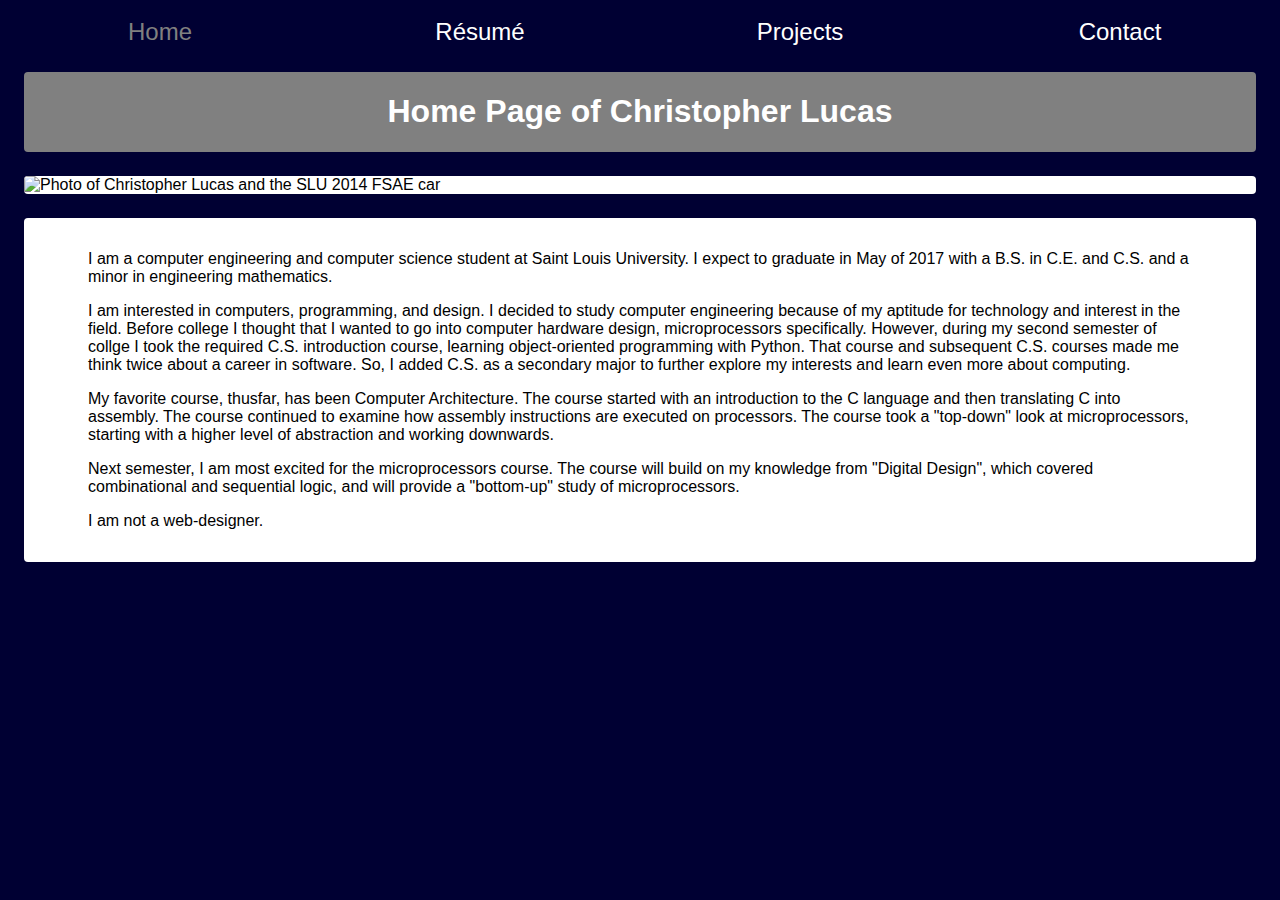
==== index.html @ 89f8064e "initial commit" ====
<!DOCTYPE html>
<html>
<head>
	<title>Christopher Lucas</title>
	<meta charset="UTF-8">
	<meta name="author" content="Christopher Lucas">
	<meta name="description" content="The home page of Christopher Lucas. A Résumé, contact information, information pages are included">
	<meta name="keywords" content="Christopher Lucas, resume, contact, projects">
	<meta http-equiv="refresh" content="3">
	<link rel="stylesheet" type="text/css" href="cwl.css">

	<script>
	  (function(i,s,o,g,r,a,m){i['GoogleAnalyticsObject']=r;i[r]=i[r]||function(){
	  (i[r].q=i[r].q||[]).push(arguments)},i[r].l=1*new Date();a=s.createElement(o),
	  m=s.getElementsByTagName(o)[0];a.async=1;a.src=g;m.parentNode.insertBefore(a,m)
	  })(window,document,'script','//www.google-analytics.com/analytics.js','ga');

	  ga('create', 'UA-40045919-2', 'auto');
	  ga('send', 'pageview');
	</script>

</head>
<body>

	<div class="section headline">
		<h1 class="centered">Home Page of Christopher Lucas</h1>
	</div>

	<div class="bar">
		<div class="barItem centered selected">Home</div>
		<div class="barItem centered"><a href="resume.html">Résumé</a></div>
		<div class="barItem centered"><a href="projects.html">Projects</a></div>
		<div class="barItem centered"><a href="contact.html">Contact</a></div>
	</div>

	<div>
		<img src="carPhoto.jpg" class="customSection" alt="Photo of Christopher Lucas and the SLU 2014 FSAE car" style="width: 100%;">
	</div>

	<div class="section">
		<p>I am a computer engineering and computer science student at Saint Louis University. I expect to graduate in May of 2017 with a B.S. in C.E. and C.S. and a minor in engineering mathematics.</p>
		<p>I am interested in computers, programming, and design. I decided to study computer engineering because of my aptitude for technology and interest in the field. Before college I thought that I wanted to go into computer hardware design, microprocessors specifically. However, during my second semester of collge I took the required C.S. introduction course, learning object-oriented programming with Python. That course and subsequent C.S. courses made me think twice about a career in software. So, I added C.S. as a secondary major to further explore my interests and learn even more about computing.</p>
		<p>My favorite course, thusfar, has been Computer Architecture. The course started with an introduction to the C language and then translating C into assembly. The course continued to examine how assembly instructions are executed on processors. The course took a "top-down" look at microprocessors, starting with a higher level of abstraction and working downwards.</p>
		<p>Next semester, I am most excited for the microprocessors course. The course will build on my knowledge from "Digital Design", which covered combinational and sequential logic, and will provide a "bottom-up" study of microprocessors.</p>
		<p>I am not a web-designer.</p>
	</div>

</body>
</html>
---- cwl.css ----
* {
	box-sizing: border-box;
}

body {
	color: black;
	font-family: Tahoma, Geneva, sans-serif;
	background-color: #000033;
	padding: 0em 1em 0em 1em;
	position: relative;
	top: 3em;
}

.bar {
	width: 100%;
	background-color: #000033;
	position: fixed;
	padding: .5em 0em .5em 0em;
	top: 0;
	left: 0;
/*	-webkit-filter: opacity(.9);
	filter: opacity(.9);
	-webkit-filter: blur(2px);
	filter: blur(2px);*/
}

.barItem {
	width: 25%;
	float: left;
	color: #fff;
	font-size: 1.5em;
	line-height: 2em;
}

.selected {
	color: gray;
}

.barItem a:visited{
	color: white;
}

.barItem a:hover {
	color: grey;
}

.barItem a:link {
	color: white;
	text-decoration: none;
}

.section {
	padding: 1em 4em 1em 4em;
}

.section, .customSection {
	border-radius: 4px;
	-webkit-border-radius: 4px;
	-moz-border-radius: 4px;
	margin-bottom: 1.5em;
	background-color: white;
	float: left;
	width: 100%;
}

.centered {
	text-align: center;
}

.headline {
	color: white;
	background-color: grey;
	padding: 0em 4em 0em 4em;
	margin-top: 1em;
}

.l1 {
	padding-left: 50px;
}

.l2 {
	padding-left: 100px;
}

.l3 {
	padding-left: 150px;
}
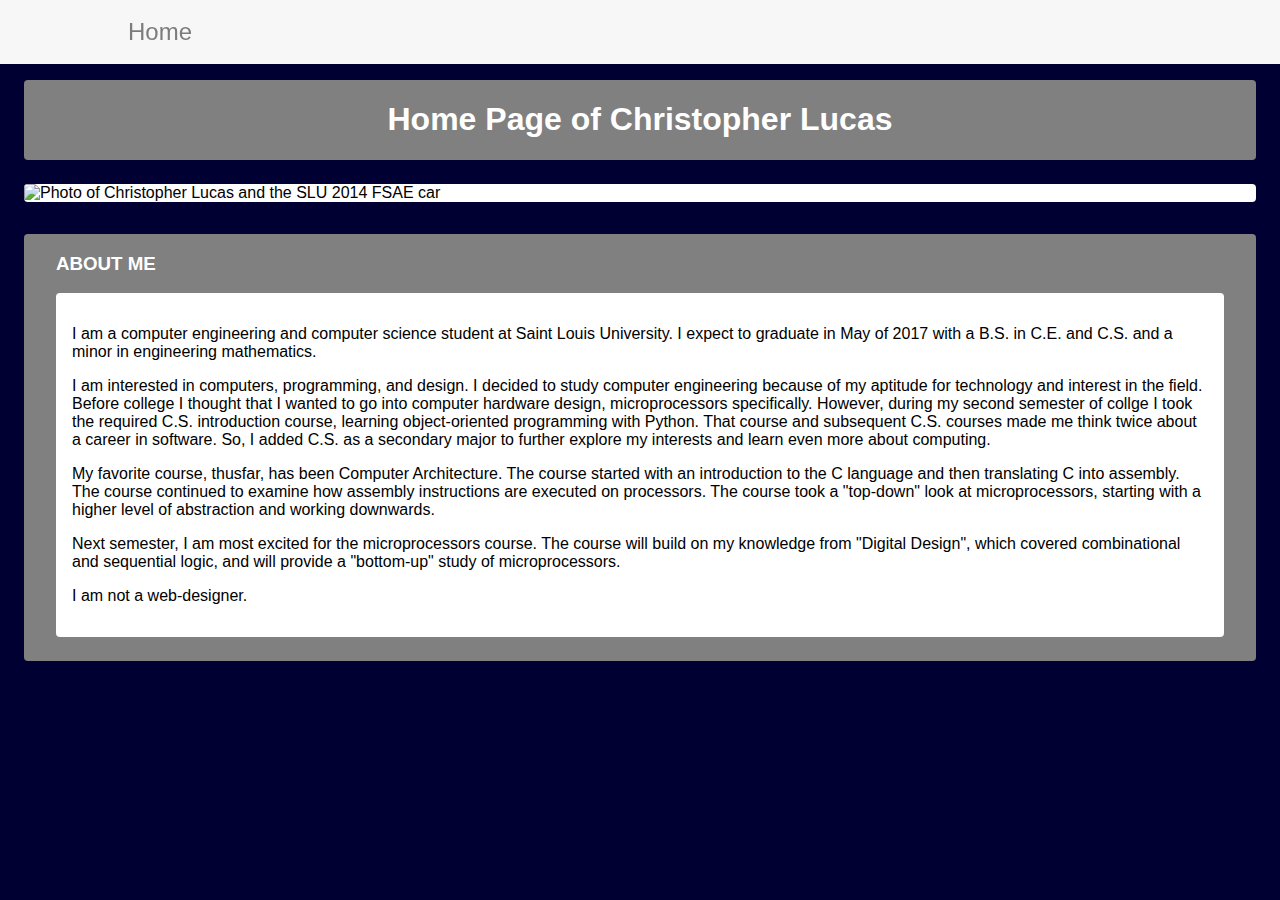
==== commit 51b2f41a: "nested sections within headlines" ====
--- a/index.html
+++ b/index.html
@@ -37,12 +37,17 @@
 		<img src="carPhoto.jpg" class="customSection" alt="Photo of Christopher Lucas and the SLU 2014 FSAE car" style="width: 100%;">
 	</div>
 
-	<div class="section">
-		<p>I am a computer engineering and computer science student at Saint Louis University. I expect to graduate in May of 2017 with a B.S. in C.E. and C.S. and a minor in engineering mathematics.</p>
-		<p>I am interested in computers, programming, and design. I decided to study computer engineering because of my aptitude for technology and interest in the field. Before college I thought that I wanted to go into computer hardware design, microprocessors specifically. However, during my second semester of collge I took the required C.S. introduction course, learning object-oriented programming with Python. That course and subsequent C.S. courses made me think twice about a career in software. So, I added C.S. as a secondary major to further explore my interests and learn even more about computing.</p>
-		<p>My favorite course, thusfar, has been Computer Architecture. The course started with an introduction to the C language and then translating C into assembly. The course continued to examine how assembly instructions are executed on processors. The course took a "top-down" look at microprocessors, starting with a higher level of abstraction and working downwards.</p>
-		<p>Next semester, I am most excited for the microprocessors course. The course will build on my knowledge from "Digital Design", which covered combinational and sequential logic, and will provide a "bottom-up" study of microprocessors.</p>
-		<p>I am not a web-designer.</p>
+	<div class="section headline">
+
+		<h3>About Me</h3>
+
+		<div class="section">
+			<p>I am a computer engineering and computer science student at Saint Louis University. I expect to graduate in May of 2017 with a B.S. in C.E. and C.S. and a minor in engineering mathematics.</p>
+			<p>I am interested in computers, programming, and design. I decided to study computer engineering because of my aptitude for technology and interest in the field. Before college I thought that I wanted to go into computer hardware design, microprocessors specifically. However, during my second semester of collge I took the required C.S. introduction course, learning object-oriented programming with Python. That course and subsequent C.S. courses made me think twice about a career in software. So, I added C.S. as a secondary major to further explore my interests and learn even more about computing.</p>
+			<p>My favorite course, thusfar, has been Computer Architecture. The course started with an introduction to the C language and then translating C into assembly. The course continued to examine how assembly instructions are executed on processors. The course took a "top-down" look at microprocessors, starting with a higher level of abstraction and working downwards.</p>
+			<p>Next semester, I am most excited for the microprocessors course. The course will build on my knowledge from "Digital Design", which covered combinational and sequential logic, and will provide a "bottom-up" study of microprocessors.</p>
+			<p>I am not a web-designer.</p>
+		</div>
 	</div>
 
 </body>
--- a/cwl.css
+++ b/cwl.css
@@ -8,26 +8,24 @@
 	background-color: #000033;
 	padding: 0em 1em 0em 1em;
 	position: relative;
-	top: 3em;
+	top: 4em;
 }
 
 .bar {
 	width: 100%;
-	background-color: #000033;
+	background-color: white;
 	position: fixed;
 	padding: .5em 0em .5em 0em;
 	top: 0;
 	left: 0;
-/*	-webkit-filter: opacity(.9);
-	filter: opacity(.9);
-	-webkit-filter: blur(2px);
-	filter: blur(2px);*/
+	-webkit-filter: opacity(.9);
+	filter: opacity(.97);
 }
 
 .barItem {
 	width: 25%;
 	float: left;
-	color: #fff;
+	color: #000033;
 	font-size: 1.5em;
 	line-height: 2em;
 }
@@ -37,7 +35,7 @@
 }
 
 .barItem a:visited{
-	color: white;
+	color: #000033;
 }
 
 .barItem a:hover {
@@ -50,10 +48,15 @@
 }
 
 .section {
-	padding: 1em 4em 1em 4em;
+	padding: 1em;
+}
+
+.headline h3 {
+	text-transform: uppercase;
 }
 
 .section, .customSection {
+	color: black;
 	border-radius: 4px;
 	-webkit-border-radius: 4px;
 	-moz-border-radius: 4px;
@@ -70,8 +73,8 @@
 .headline {
 	color: white;
 	background-color: grey;
-	padding: 0em 4em 0em 4em;
-	margin-top: 1em;
+	padding: 0em 2em 0em 2em;
+	margin-top: .5em;
 }
 
 .l1 {
@@ -84,4 +87,4 @@
 
 .l3 {
 	padding-left: 150px;
-}+}
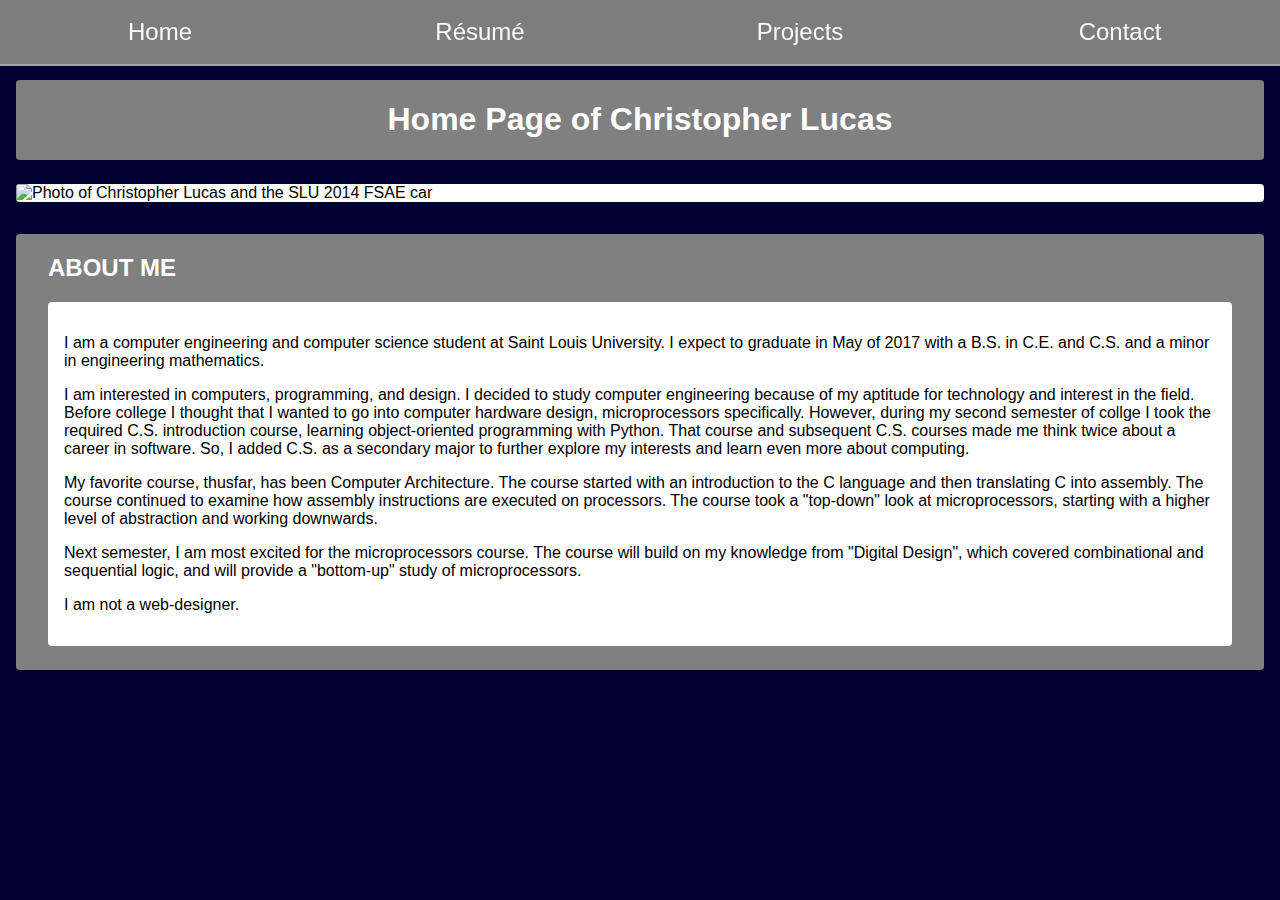
==== commit e8fe65ec: "significant re-organization" ====
--- a/index.html
+++ b/index.html
@@ -39,7 +39,7 @@
 
 	<div class="section headline">
 
-		<h3>About Me</h3>
+		<h2>About Me</h2>
 
 		<div class="section">
 			<p>I am a computer engineering and computer science student at Saint Louis University. I expect to graduate in May of 2017 with a B.S. in C.E. and C.S. and a minor in engineering mathematics.</p>
--- a/cwl.css
+++ b/cwl.css
@@ -6,20 +6,21 @@
 	color: black;
 	font-family: Tahoma, Geneva, sans-serif;
 	background-color: #000033;
-	padding: 0em 1em 0em 1em;
+	padding: 0em .5em 0em .5em;
 	position: relative;
 	top: 4em;
 }
 
 .bar {
 	width: 100%;
-	background-color: white;
+	background-color: grey;
 	position: fixed;
 	padding: .5em 0em .5em 0em;
 	top: 0;
 	left: 0;
-	-webkit-filter: opacity(.9);
-	filter: opacity(.97);
+	-webkit-filter: opacity(.975);
+	filter: opacity(.975);
+	border-bottom: 2px solid darkgray;
 }
 
 .barItem {
@@ -31,7 +32,7 @@
 }
 
 .selected {
-	color: gray;
+	color: white;
 }
 
 .barItem a:visited{
@@ -51,7 +52,7 @@
 	padding: 1em;
 }
 
-.headline h3 {
+.headline h2 {
 	text-transform: uppercase;
 }
 
@@ -88,3 +89,7 @@
 .l3 {
 	padding-left: 150px;
 }
+
+.nested {
+	padding-left: 50px;
+}
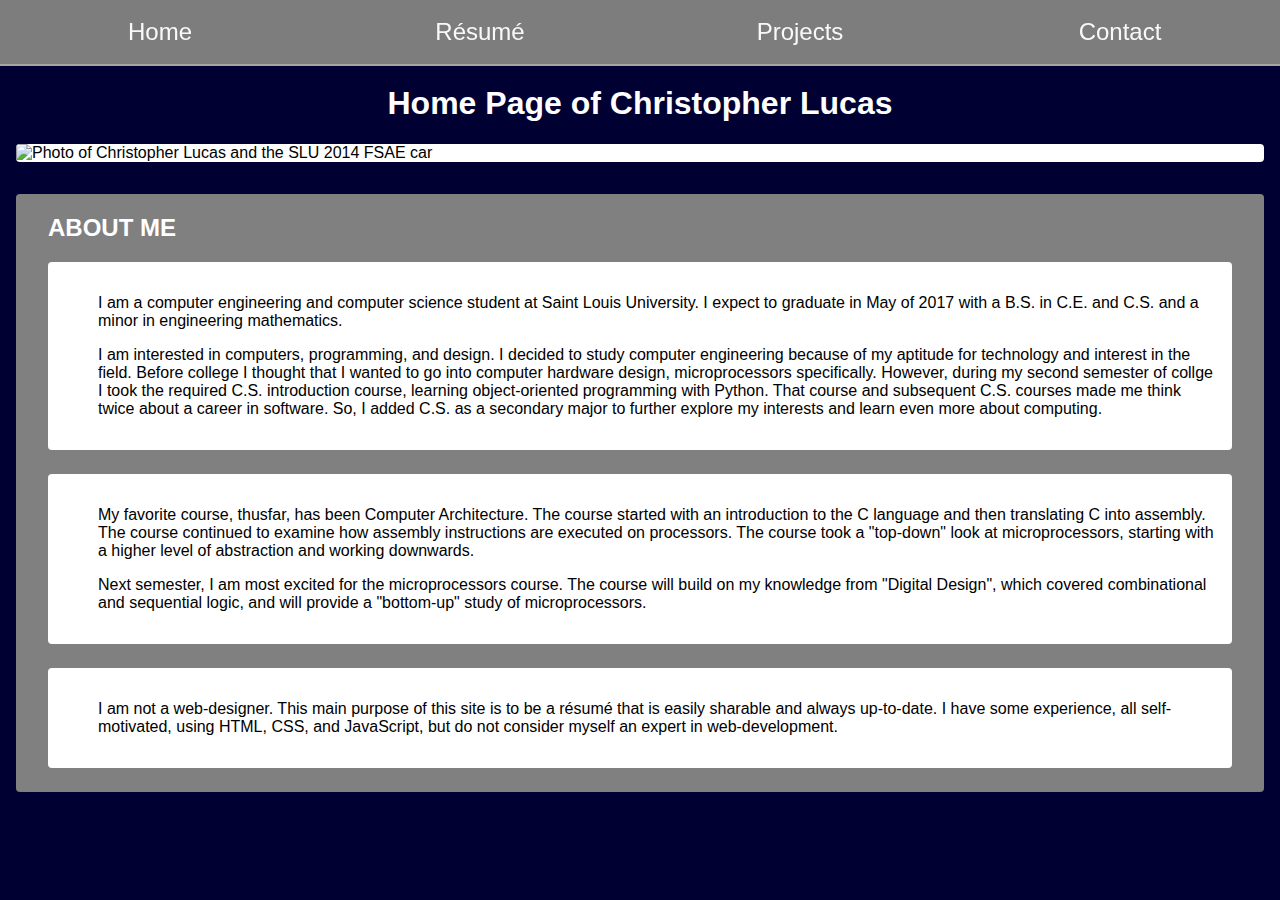
==== commit d061c916: "cleanup" ====
--- a/index.html
+++ b/index.html
@@ -22,33 +22,38 @@
 </head>
 <body>
 
-	<div class="section headline">
+	<div class="title">
 		<h1 class="centered">Home Page of Christopher Lucas</h1>
-	</div>
 
-	<div class="bar">
-		<div class="barItem centered selected">Home</div>
-		<div class="barItem centered"><a href="resume.html">Résumé</a></div>
-		<div class="barItem centered"><a href="projects.html">Projects</a></div>
-		<div class="barItem centered"><a href="contact.html">Contact</a></div>
-	</div>
+		<div class="bar">
+			<div class="barItem centered selected">Home</div>
+			<div class="barItem centered"><a href="resume.html">Résumé</a></div>
+			<div class="barItem centered"><a href="projects.html">Projects</a></div>
+			<div class="barItem centered"><a href="contact.html">Contact</a></div>
+		</div>
 
-	<div>
-		<img src="carPhoto.jpg" class="customSection" alt="Photo of Christopher Lucas and the SLU 2014 FSAE car" style="width: 100%;">
-	</div>
+		<div>
+			<img src="carPhoto.jpg" class="customSection" alt="Photo of Christopher Lucas and the SLU 2014 FSAE car" style="width: 100%;">
+		</div>
 
-	<div class="section headline">
+		<div class="headline">
 
-		<h2>About Me</h2>
+			<h2>About Me</h2>
 
-		<div class="section">
-			<p>I am a computer engineering and computer science student at Saint Louis University. I expect to graduate in May of 2017 with a B.S. in C.E. and C.S. and a minor in engineering mathematics.</p>
-			<p>I am interested in computers, programming, and design. I decided to study computer engineering because of my aptitude for technology and interest in the field. Before college I thought that I wanted to go into computer hardware design, microprocessors specifically. However, during my second semester of collge I took the required C.S. introduction course, learning object-oriented programming with Python. That course and subsequent C.S. courses made me think twice about a career in software. So, I added C.S. as a secondary major to further explore my interests and learn even more about computing.</p>
-			<p>My favorite course, thusfar, has been Computer Architecture. The course started with an introduction to the C language and then translating C into assembly. The course continued to examine how assembly instructions are executed on processors. The course took a "top-down" look at microprocessors, starting with a higher level of abstraction and working downwards.</p>
-			<p>Next semester, I am most excited for the microprocessors course. The course will build on my knowledge from "Digital Design", which covered combinational and sequential logic, and will provide a "bottom-up" study of microprocessors.</p>
-			<p>I am not a web-designer.</p>
+			<div class="section">
+				<p>I am a computer engineering and computer science student at Saint Louis University. I expect to graduate in May of 2017 with a B.S. in C.E. and C.S. and a minor in engineering mathematics.</p>
+				<p>I am interested in computers, programming, and design. I decided to study computer engineering because of my aptitude for technology and interest in the field. Before college I thought that I wanted to go into computer hardware design, microprocessors specifically. However, during my second semester of collge I took the required C.S. introduction course, learning object-oriented programming with Python. That course and subsequent C.S. courses made me think twice about a career in software. So, I added C.S. as a secondary major to further explore my interests and learn even more about computing.</p>
+			</div>
+
+			<div class="section">
+				<p>My favorite course, thusfar, has been Computer Architecture. The course started with an introduction to the C language and then translating C into assembly. The course continued to examine how assembly instructions are executed on processors. The course took a "top-down" look at microprocessors, starting with a higher level of abstraction and working downwards.</p>
+				<p>Next semester, I am most excited for the microprocessors course. The course will build on my knowledge from "Digital Design", which covered combinational and sequential logic, and will provide a "bottom-up" study of microprocessors.</p>
+			</div>
+
+			<div class="section">
+				<p>I am not a web-designer. This main purpose of this site is to be a résumé that is easily sharable and always up-to-date. I have some experience, all self-motivated, using HTML, CSS, and JavaScript, but do not consider myself an expert in web-development.</p>
+			</div>
 		</div>
 	</div>
-
 </body>
 </html>
--- a/cwl.css
+++ b/cwl.css
@@ -56,7 +56,7 @@
 	text-transform: uppercase;
 }
 
-.section, .customSection {
+.section, .headline, .customSection {
 	color: black;
 	border-radius: 4px;
 	-webkit-border-radius: 4px;
@@ -78,18 +78,10 @@
 	margin-top: .5em;
 }
 
-.l1 {
+.section, .nesting {
 	padding-left: 50px;
 }
 
-.l2 {
-	padding-left: 100px;
+.title {
+	color: white;
 }
-
-.l3 {
-	padding-left: 150px;
-}
-
-.nested {
-	padding-left: 50px;
-}
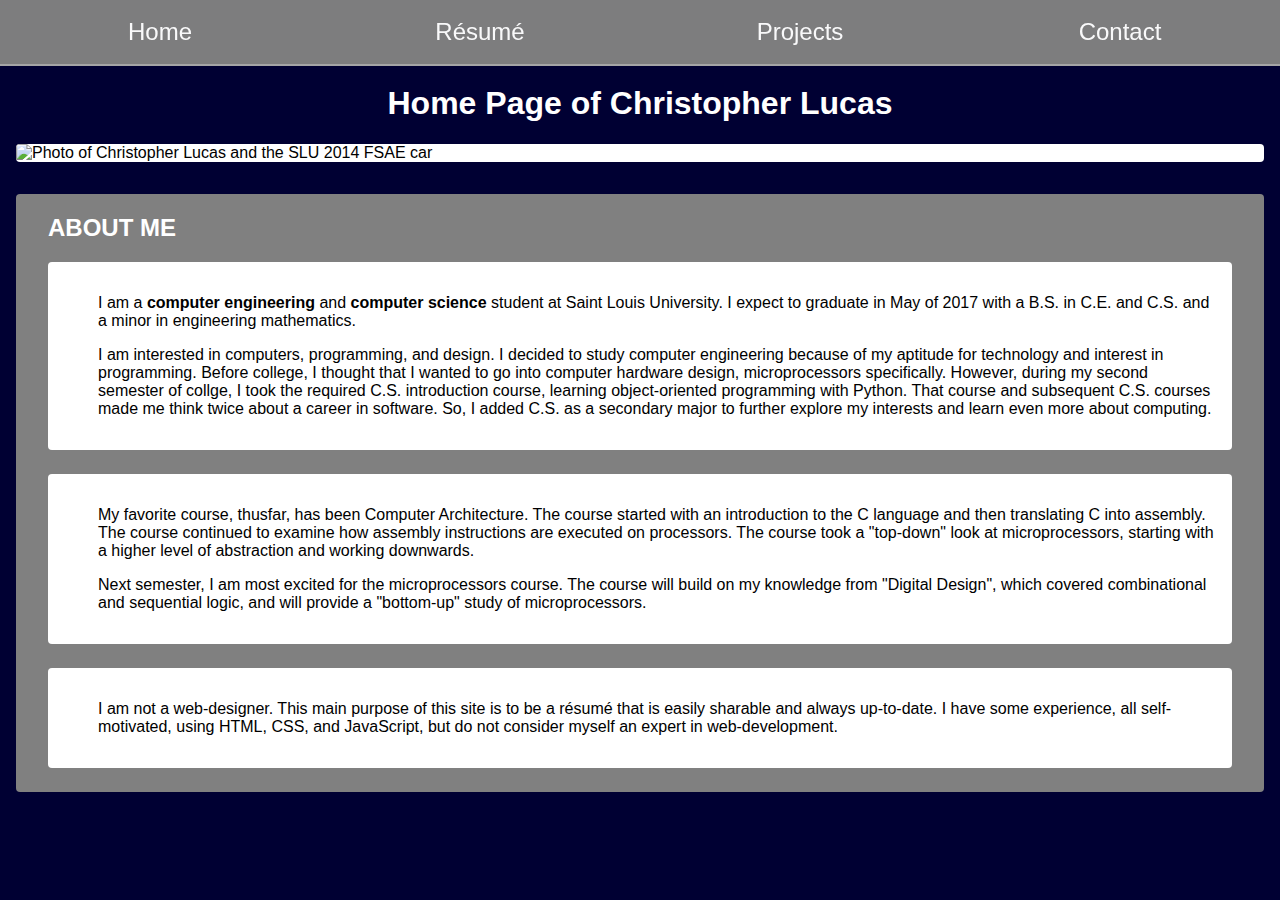
==== commit 7f5c2dbe: "Site content mostly complets still need to revise contents and add detail in some places" ====
--- a/index.html
+++ b/index.html
@@ -6,7 +6,8 @@
 	<meta name="author" content="Christopher Lucas">
 	<meta name="description" content="The home page of Christopher Lucas. A Résumé, contact information, information pages are included">
 	<meta name="keywords" content="Christopher Lucas, resume, contact, projects">
-	<meta http-equiv="refresh" content="3">
+	<!-- <meta http-equiv="refresh" content="3"> -->
+	<meta name="google-site-verification" content="OlLNmDKEiDkJG4UJ73q3FvWttQ9stAK1w3App4zhAhg" />
 	<link rel="stylesheet" type="text/css" href="cwl.css">
 
 	<script>
@@ -41,8 +42,8 @@
 			<h2>About Me</h2>
 
 			<div class="section">
-				<p>I am a computer engineering and computer science student at Saint Louis University. I expect to graduate in May of 2017 with a B.S. in C.E. and C.S. and a minor in engineering mathematics.</p>
-				<p>I am interested in computers, programming, and design. I decided to study computer engineering because of my aptitude for technology and interest in the field. Before college I thought that I wanted to go into computer hardware design, microprocessors specifically. However, during my second semester of collge I took the required C.S. introduction course, learning object-oriented programming with Python. That course and subsequent C.S. courses made me think twice about a career in software. So, I added C.S. as a secondary major to further explore my interests and learn even more about computing.</p>
+				<p>I am a <b>computer engineering</b> and <b>computer science</b> student at Saint Louis University. I expect to graduate in May of 2017 with a B.S. in C.E. and C.S. and a minor in engineering mathematics.</p>
+				<p>I am interested in computers, programming, and design. I decided to study computer engineering because of my aptitude for technology and interest in programming. Before college, I thought that I wanted to go into computer hardware design, microprocessors specifically. However, during my second semester of collge, I took the required C.S. introduction course, learning object-oriented programming with Python. That course and subsequent C.S. courses made me think twice about a career in software. So, I added C.S. as a secondary major to further explore my interests and learn even more about computing.</p>
 			</div>
 
 			<div class="section">
--- a/cwl.css
+++ b/cwl.css
@@ -85,3 +85,22 @@
 .title {
 	color: white;
 }
+
+.half {
+	float: left;
+	width: 50%;
+	padding: 0em 1.5em;
+}
+
+.section .half.centered #contents {
+	display:inline-block;
+	text-align: left;
+}
+
+.left {
+	float: left;
+}
+
+.spaced {
+	margin: .5em 2em;
+}
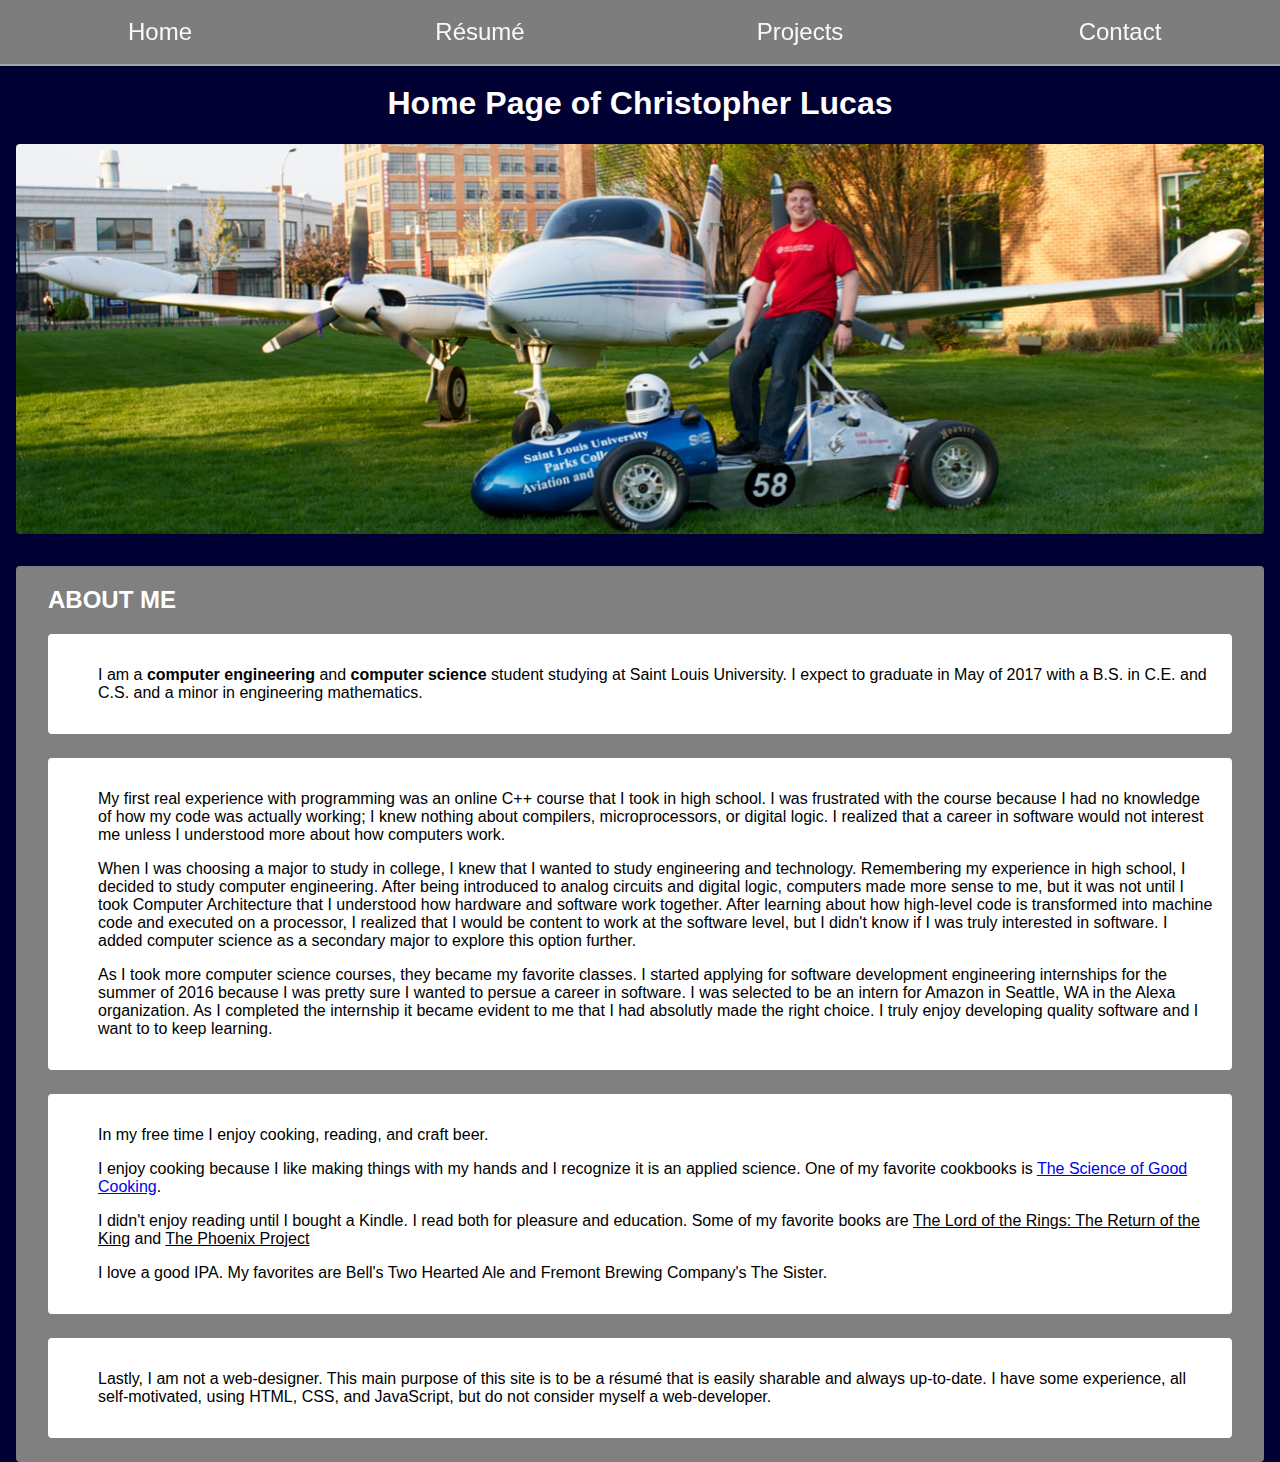
==== commit 108b3445: "old but matches" ====
--- a/index.html
+++ b/index.html
@@ -28,7 +28,7 @@
 
 		<div class="bar">
 			<div class="barItem centered selected">Home</div>
-			<div class="barItem centered"><a href="resume.html">Résumé</a></div>
+			<div class="barItem centered"><a href="./CWL Resume.pdf" target="_blank">Résumé</a></div>
 			<div class="barItem centered"><a href="projects.html">Projects</a></div>
 			<div class="barItem centered"><a href="contact.html">Contact</a></div>
 		</div>
@@ -42,17 +42,26 @@
 			<h2>About Me</h2>
 
 			<div class="section">
-				<p>I am a <b>computer engineering</b> and <b>computer science</b> student at Saint Louis University. I expect to graduate in May of 2017 with a B.S. in C.E. and C.S. and a minor in engineering mathematics.</p>
-				<p>I am interested in computers, programming, and design. I decided to study computer engineering because of my aptitude for technology and interest in programming. Before college, I thought that I wanted to go into computer hardware design, microprocessors specifically. However, during my second semester of collge, I took the required C.S. introduction course, learning object-oriented programming with Python. That course and subsequent C.S. courses made me think twice about a career in software. So, I added C.S. as a secondary major to further explore my interests and learn even more about computing.</p>
+				<p>I am a <b>computer engineering</b> and <b>computer science</b> student studying at Saint Louis University. I expect to graduate in May of 2017 with a B.S. in C.E. and C.S. and a minor in engineering mathematics.</p>
 			</div>
 
 			<div class="section">
-				<p>My favorite course, thusfar, has been Computer Architecture. The course started with an introduction to the C language and then translating C into assembly. The course continued to examine how assembly instructions are executed on processors. The course took a "top-down" look at microprocessors, starting with a higher level of abstraction and working downwards.</p>
-				<p>Next semester, I am most excited for the microprocessors course. The course will build on my knowledge from "Digital Design", which covered combinational and sequential logic, and will provide a "bottom-up" study of microprocessors.</p>
+				<p> My first real experience with programming was an online C++ course that I took in high school. I was frustrated with the course because I had no knowledge of how my code was actually working; I knew nothing about compilers, microprocessors, or digital logic. I realized that a career in software would not interest me unless I understood more about how computers work.</p>
+
+				<p>When I was choosing a major to study in college, I knew that I wanted to study engineering and technology. Remembering my experience in high school, I decided to study computer engineering. After being introduced to analog circuits and digital logic, computers made more sense to me, but it was not until I took Computer Architecture that I understood how hardware and software work together. After learning about how high-level code is transformed into machine code and executed on a processor, I realized that I would be content to work at the software level, but I didn't know if I was truly interested in software. I added computer science as a secondary major to explore this option further.</p>
+
+				<p>As I took more computer science courses, they became my favorite classes. I started applying for software development engineering internships for the summer of 2016 because I was pretty sure I wanted to persue a career in software. I was selected to be an intern for Amazon in Seattle, WA in the Alexa organization. As I completed the internship it became evident to me that I had absolutly made the right choice. I truly enjoy developing quality software and I want to to keep learning.</p>
 			</div>
 
 			<div class="section">
-				<p>I am not a web-designer. This main purpose of this site is to be a résumé that is easily sharable and always up-to-date. I have some experience, all self-motivated, using HTML, CSS, and JavaScript, but do not consider myself an expert in web-development.</p>
+				<p>In my free time I enjoy cooking, reading, and craft beer.</p>
+				<p>I enjoy cooking because I like making things with my hands and I recognize it is an applied science. One of my favorite cookbooks is <a href="https://www.amazon.com/Science-Cooking-Cooks-Illustrated-Cookbooks/dp/1933615982/ref=tmm_hrd_swatch_0?_encoding=UTF8&qid=&sr=">The Science of Good Cooking</a>.</p>
+				<p>I didn't enjoy reading until I bought a Kindle. I read both for pleasure and education. Some of my favorite books are <u>The Lord of the Rings: The Return of the King</u> and <u>The Phoenix Project</u></p>
+				<p>I love a good IPA. My favorites are Bell's Two Hearted Ale and Fremont Brewing Company's The Sister.</p>
+			</div>
+
+			<div class="section">
+				<p>Lastly, I am not a web-designer. This main purpose of this site is to be a résumé that is easily sharable and always up-to-date. I have some experience, all self-motivated, using HTML, CSS, and JavaScript, but do not consider myself a web-developer.</p>
 			</div>
 		</div>
 	</div>
--- a/cwl.css
+++ b/cwl.css
@@ -40,7 +40,7 @@
 }
 
 .barItem a:hover {
-	color: grey;
+	color: white;
 }
 
 .barItem a:link {
@@ -78,7 +78,7 @@
 	margin-top: .5em;
 }
 
-.section, .nesting {
+.section{
 	padding-left: 50px;
 }
 
@@ -104,3 +104,7 @@
 .spaced {
 	margin: .5em 2em;
 }
+
+ul {
+	line-height: 150%;
+}
